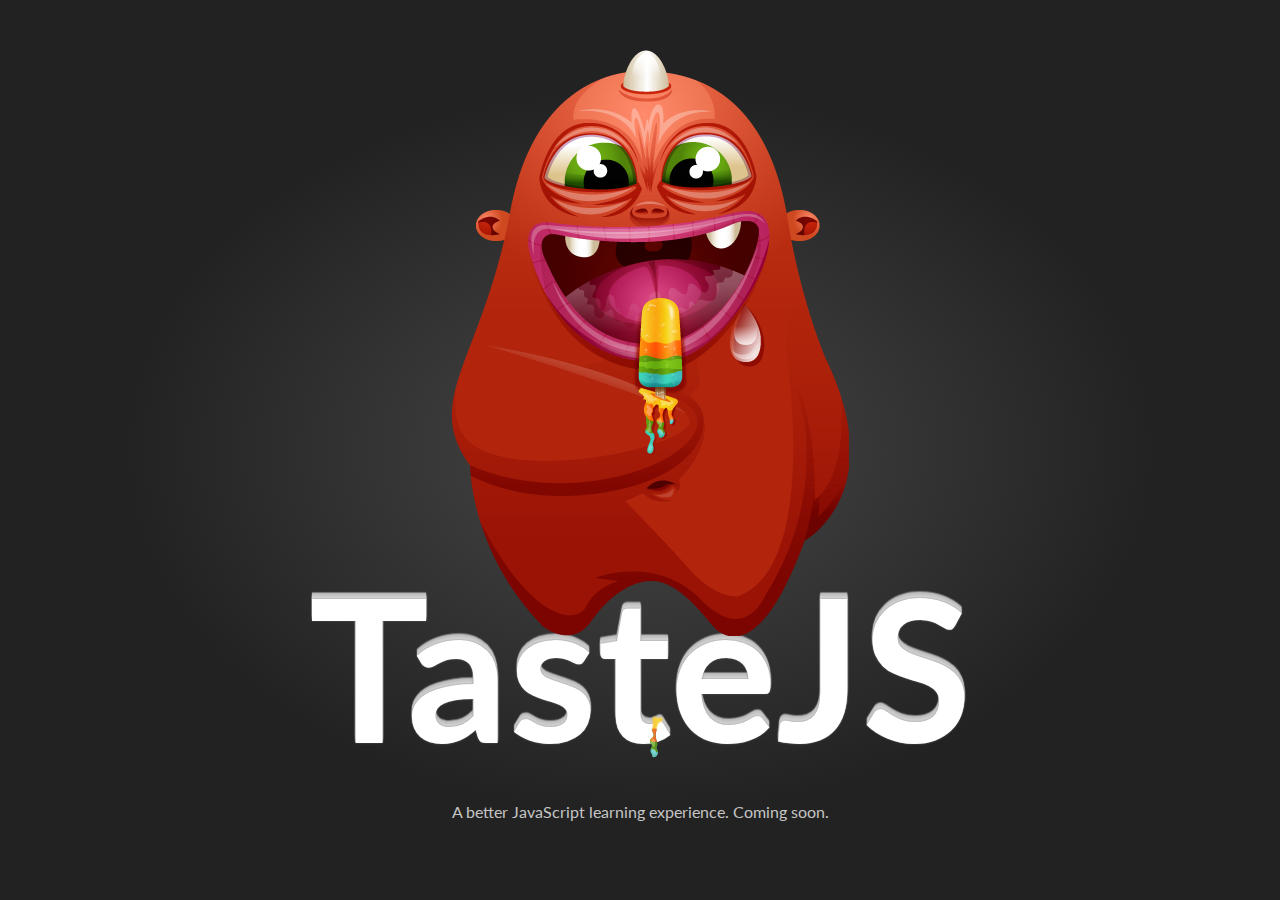
==== index.html @ ef18d30f "Created TasteJS teaser site" ====
<!doctype html>
<html lang="en">
	<head>
		<meta charset="utf-8">
		<meta http-equiv="X-UA-Compatible" content="IE=edge,chrome=1">
		<meta name="description" content="A better JavaScript learning experience">
		<meta name="author" content="Addy Osmani and Sindre Sorhus">
		<meta name="viewport" content="width=device-width,initial-scale=1">
		<title>TasteJS - a better JavaScript learning experience</title>
		<link rel="stylesheet" href="http://fonts.googleapis.com/css?family=Lato:400,700,900">
		<link rel="stylesheet" href="main.css">
		<!--[if lt IE 9]>
		<script src="//html5shiv.googlecode.com/svn/trunk/html5.js"></script>
		<![endif]-->
	</head>
	<body>
		<div class="container">
			<a href="https://github.com/TasteJS"><img id="logo" src="logo.png"></a>
			<h1>TasteJS</h1>
			<p>A better JavaScript learning experience. Coming soon.</p>
		</div>
	</body>
	<script src="//ajax.googleapis.com/ajax/libs/jquery/1.8.1/jquery.min.js"></script>
	<script>var _gaq=[['_setAccount','UA-x'],['_trackPageview']];(function(d,t){var g=d.createElement(t),s=d.getElementsByTagName(t)[0];g.src='//www.google-analytics.com/ga.js';s.parentNode.insertBefore(g,s)}(document,'script'));</script>
</html>
---- main.css ----
html,
body {
	padding: 0;
	margin: 0;
}

html {
	height: 100%;
	background: #474747;
	background: -moz-radial-gradient(center, ellipse cover,  #474747 0%, #222222 57%);
	background: -webkit-gradient(radial, center center, 0px, center center, 100%, color-stop(0%,#474747), color-stop(57%,#222222));
	background: -webkit-radial-gradient(center, ellipse cover,  #474747 0%,#222222 57%);
	background: -o-radial-gradient(center, ellipse cover,  #474747 0%,#222222 57%);
	background: -ms-radial-gradient(center, ellipse cover,  #474747 0%,#222222 57%);
	background: radial-gradient(ellipse at center,  #474747 0%,#222222 57%);
	filter: progid:DXImageTransform.Microsoft.gradient( startColorstr='#474747', endColorstr='#222222',GradientType=1 );

}

body {
	font-family: Lato, 'Helvetica Neue';
	-webkit-font-smoothing: antialiased;
	color: #c5c5c5;
	text-align: center;
}

#logo {
	margin: 50px auto -90px auto;
	display: block;
	position: relative;
	left: 10px;
	position: relative;
	z-index: 1;
}

h1 {
	width: 700px;
	font-size: 200px;
	margin: 0 auto;
	text-align: center;
	color: #fff;
	position: relative;
	text-shadow: 0px 0px 2px #686868,
		0px -1px 1px #ddd,
		0px -2px 1px #d6d6d6,
		0px -3px 1px #ccc,
		0px -4px 1px #c5c5c5,
		0px -5px 1px #c1c1c1,
		0px -6px 1px #bbb,
		0px -7px 1px #777;
}

h1:after {
	content: url(dripp.png);
	position: absolute;
	top: 15px;
	left: 360px;
}

.container {
	width: 700px;
	margin: 0 auto;
}
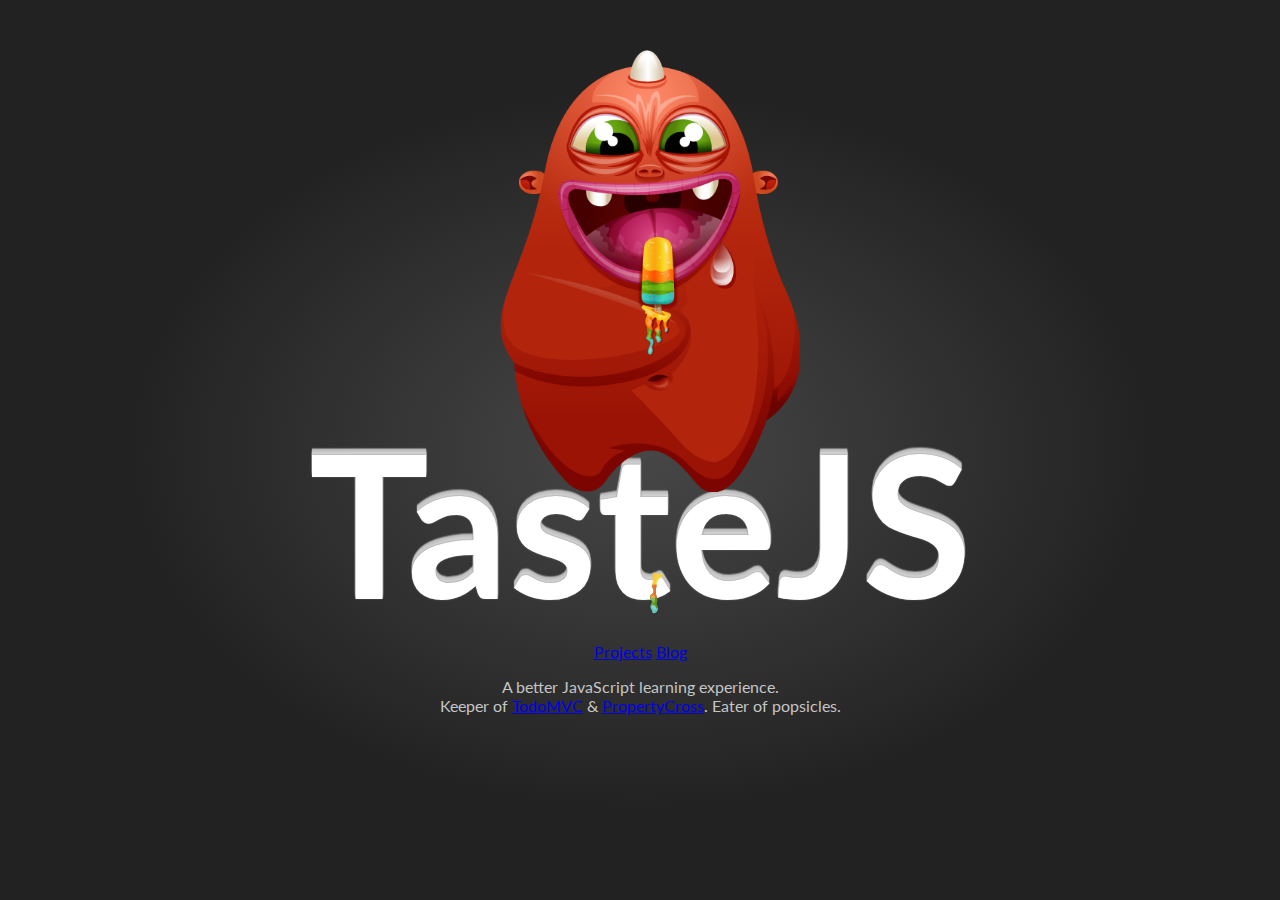
==== commit 6067b466: "update tracking code" ====
--- a/index.html
+++ b/index.html
@@ -2,24 +2,38 @@
 <html lang="en">
 	<head>
 		<meta charset="utf-8">
-		<meta http-equiv="X-UA-Compatible" content="IE=edge,chrome=1">
+		<meta name="google-site-verification" content="94XC6EYnHngzLa2K0yYO47h3NH1wIMN-EKmUIPRwUvs">
 		<meta name="description" content="A better JavaScript learning experience">
 		<meta name="author" content="Addy Osmani and Sindre Sorhus">
 		<meta name="viewport" content="width=device-width,initial-scale=1">
 		<title>TasteJS - a better JavaScript learning experience</title>
 		<link rel="stylesheet" href="http://fonts.googleapis.com/css?family=Lato:400,700,900">
 		<link rel="stylesheet" href="main.css">
-		<!--[if lt IE 9]>
-		<script src="//html5shiv.googlecode.com/svn/trunk/html5.js"></script>
-		<![endif]-->
+		<link href="https://plus.google.com/118031398813892182447" rel="publisher">
 	</head>
 	<body>
 		<div class="container">
-			<a href="https://github.com/TasteJS"><img id="logo" src="logo.png"></a>
+			<a href="https://github.com/TasteJS"><img id="logo" src="logo.png" width="300"></a>
 			<h1>TasteJS</h1>
-			<p>A better JavaScript learning experience. Coming soon.</p>
+			<nav class="menu">
+				<a href="https://github.com/TasteJS">Projects</a>
+				<a href="http://tastejs.roon.io">Blog</a>
+			</nav>
+			<p>A better JavaScript learning experience.<br>Keeper of <a href="http://todomvc.com">TodoMVC</a> &amp; <a href="http://propertycross.com">PropertyCross</a>. Eater of popsicles.</p>
+			<br>
+			<a href="https://twitter.com/tastejs" class="twitter-follow-button" data-show-count="false" data-show-screen-name="false"></a>
+			<a href="https://twitter.com/share" class="twitter-share-button" data-via="tastejs" data-url="http://tastejs.com" data-text="TasteJS - A better JavaScript learning experience" data-count="none"></a>
+			<div class="g-plus" data-action="share" data-annotation="none" data-href="http://tastejs.com"></div>
 		</div>
 	</body>
-	<script src="//ajax.googleapis.com/ajax/libs/jquery/1.8.1/jquery.min.js"></script>
-	<script>var _gaq=[['_setAccount','UA-x'],['_trackPageview']];(function(d,t){var g=d.createElement(t),s=d.getElementsByTagName(t)[0];g.src='//www.google-analytics.com/ga.js';s.parentNode.insertBefore(g,s)}(document,'script'));</script>
+	<script>!function(d,s,id){var js,fjs=d.getElementsByTagName(s)[0];if(!d.getElementById(id)){js=d.createElement(s);js.id=id;js.src="//platform.twitter.com/widgets.js";fjs.parentNode.insertBefore(js,fjs);}}(document,"script","twitter-wjs");</script>
+	<script src="https://apis.google.com/js/plusone.js"></script>
+	<script>
+		(function(i,s,o,g,r,a,m){i['GoogleAnalyticsObject']=r;i[r]=i[r]||function(){
+		(i[r].q=i[r].q||[]).push(arguments)},i[r].l=1*new Date();a=s.createElement(o),
+		m=s.getElementsByTagName(o)[0];a.async=1;a.src=g;m.parentNode.insertBefore(a,m)
+		})(window,document,'script','//www.google-analytics.com/analytics.js','ga');
+		ga('create', 'UA-40472944-1', 'tastejs.com');
+		ga('send', 'pageview');
+	</script>
 </html>
--- a/main.css
+++ b/main.css
@@ -22,10 +22,11 @@
 	-webkit-font-smoothing: antialiased;
 	color: #c5c5c5;
 	text-align: center;
+	padding: 50px 0;
 }
 
 #logo {
-	margin: 50px auto -90px auto;
+	margin: 0 auto -90px auto;
 	display: block;
 	position: relative;
 	left: 10px;
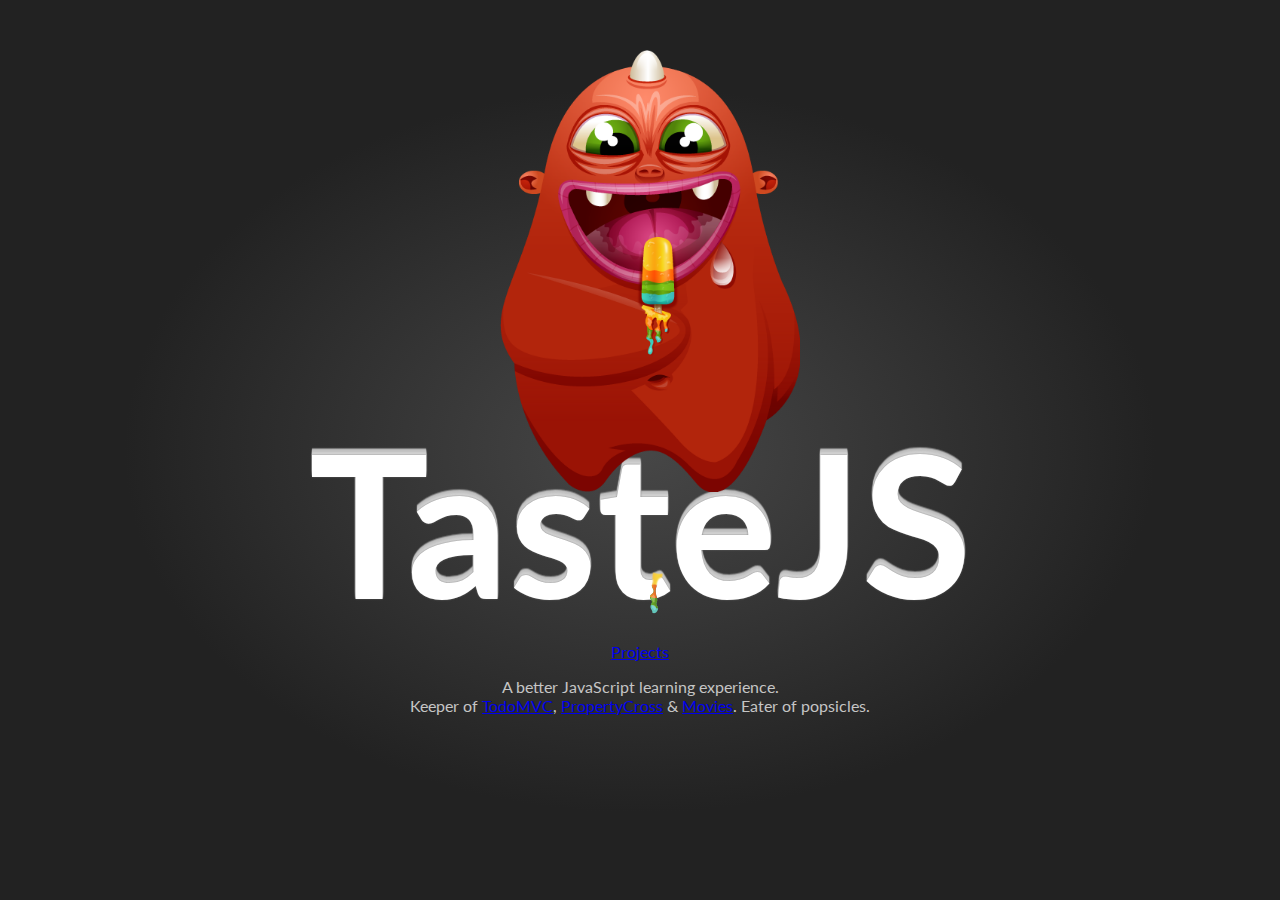
==== commit 1e472843: "Update links to HTTPS, add Movies." ====
--- a/index.html
+++ b/index.html
@@ -13,13 +13,13 @@
 	</head>
 	<body>
 		<div class="container">
-			<a href="https://github.com/TasteJS"><img id="logo" src="logo.png" width="300"></a>
+			<a href="https://github.com/tastejs"><img id="logo" src="logo.png" width="300"></a>
 			<h1>TasteJS</h1>
 			<nav class="menu">
-				<a href="https://github.com/TasteJS">Projects</a>
-				<a href="http://tastejs.roon.io">Blog</a>
+				<a href="https://github.com/tastejs">Projects</a>
+				<!-- <a href="http://blog.tastejs.com">Blog</a> -->
 			</nav>
-			<p>A better JavaScript learning experience.<br>Keeper of <a href="http://todomvc.com">TodoMVC</a> &amp; <a href="http://propertycross.com">PropertyCross</a>. Eater of popsicles.</p>
+			<p>A better JavaScript learning experience.<br>Keeper of <a href="https://todomvc.com">TodoMVC</a>, <a href="https://propertycross.com">PropertyCross</a> &amp; <a href="https://movies-app.zaps.dev">Movies</a>. Eater of popsicles.</p>
 			<br>
 			<a href="https://twitter.com/tastejs" class="twitter-follow-button" data-show-count="false" data-show-screen-name="false"></a>
 			<a href="https://twitter.com/share" class="twitter-share-button" data-via="tastejs" data-url="http://tastejs.com" data-text="TasteJS - A better JavaScript learning experience" data-count="none"></a>
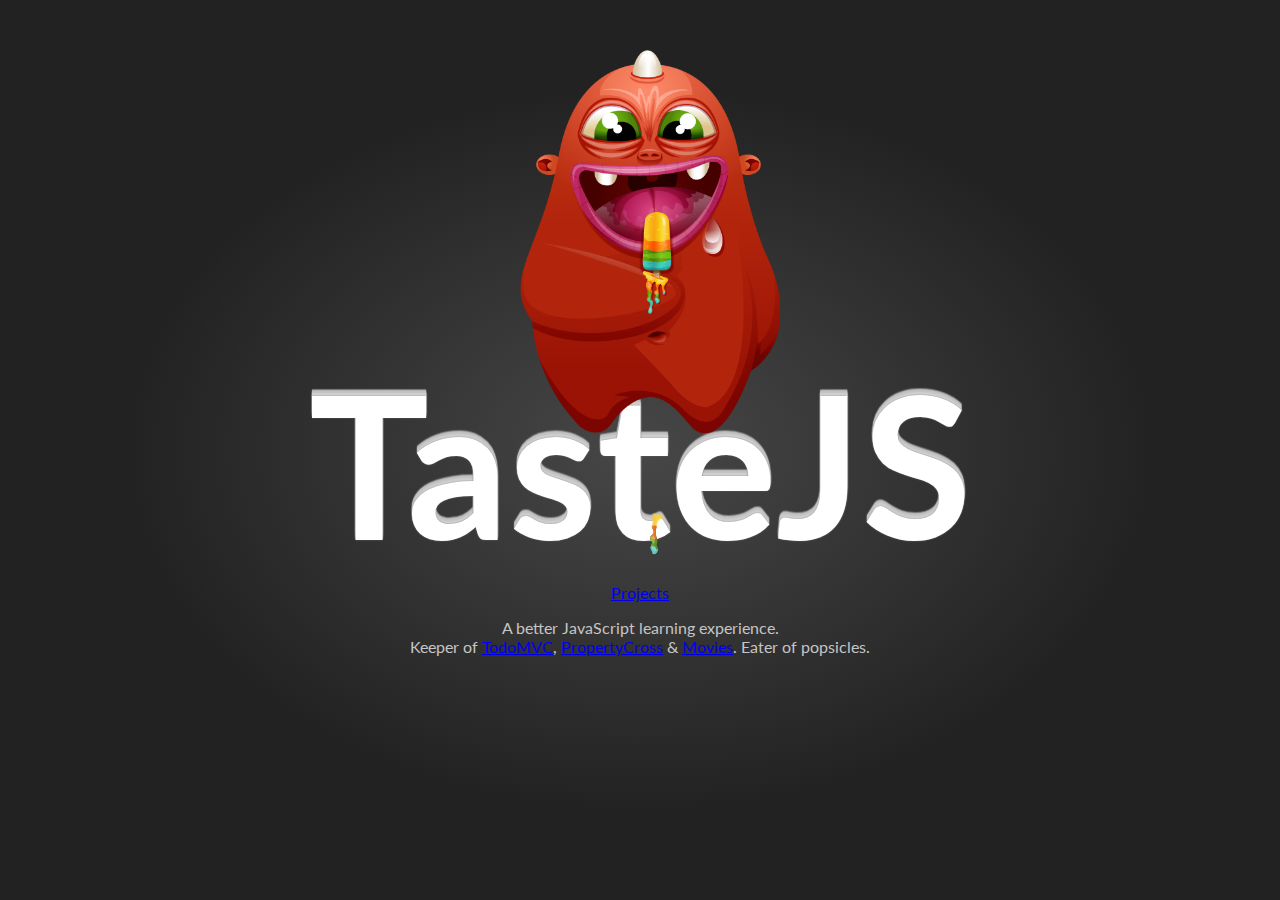
==== commit d3d8bfbb: "Allow logo to be visible within desktop viewport" ====
--- a/index.html
+++ b/index.html
@@ -13,7 +13,7 @@
 	</head>
 	<body>
 		<div class="container">
-			<a href="https://github.com/tastejs"><img id="logo" src="logo.png" width="300"></a>
+			<a href="https://github.com/tastejs"><img id="logo" src="logo.png" width="260"></a>
 			<h1>TasteJS</h1>
 			<nav class="menu">
 				<a href="https://github.com/tastejs">Projects</a>
